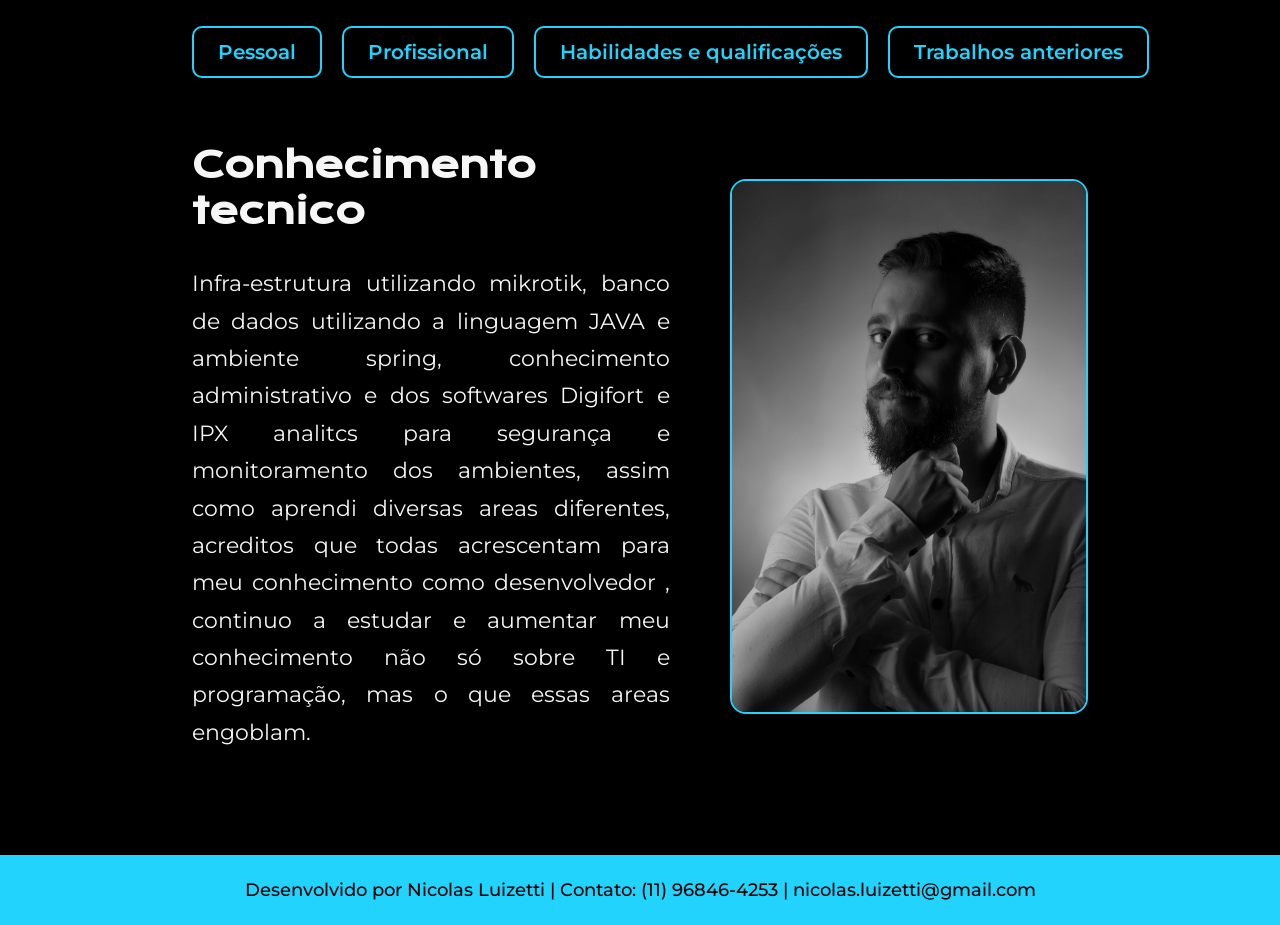
==== Apresentação/about.html @ 0be3229a "Add files via upload" ====
<!DOCTYPE html>
<html lang="pt-br">

<head>
    <meta charset="UTF-8">
    <meta http-equiv="X-UA-Compatible" content="IE=edge">
    <meta name="viewport" content="width=device-width, initial-scale=1.0">
    <title>Sobre mim</title>
    <link rel="stylesheet" href="style.css">
</head>

<body>
    <header class="cabecalho">
        <nav class="cabecalho__menu">
            <a class="cabecalho__menu__link" href="index.html">Pessoal</a>
            <a class="cabecalho__menu__link" href="about.html">Profissional</a>
            <a class="cabecalho__menu__link" href="skills.html">Habilidades e qualificações</a>
            <a class="cabecalho__menu__link" href="trabalhos anteriores.html">Trabalhos anteriores</a>
        </nav>
    </header>

    <main class="apresentacao">
        <section class="apresentacao__conteudo">
            <h1 class="apresentacao__conteudo__titulo">Conhecimento tecnico</h1>
            <p class="apresentacao__conteudo__texto">Infra-estrutura utilizando mikrotik, banco de dados utilizando a linguagem JAVA
                e ambiente spring, conhecimento administrativo e dos softwares Digifort e IPX analitcs para segurança e monitoramento dos ambientes,
                assim como aprendi diversas areas diferentes, acreditos que todas acrescentam para meu conhecimento como desenvolvedor
                , continuo a estudar e aumentar meu conhecimento não só sobre TI e programação, mas o que essas areas engoblam.
            </p>
          
        </section>
        <img src="./assets/imagem.jpeg" alt="Foto de Nicolas">
    </main>

    <footer class="rodape">
        <p>
Desenvolvido por Nicolas Luizetti | 
Contato: (11) 96846-4253 | 
nicolas.luizetti@gmail.com
</p>
    </footer>
</body>

</html>
---- Apresentação/style.css ----
@import url('https://fonts.googleapis.com/css2?family=Krona+One&family=Montserrat:wght@400;600&display=swap');

:root {
    --cor-primaria: #000000;
    --cor-secundaria: #F6F6F6;
    --cor-terciaria: #22D4FD;
    --cor-hover: #272727;

    --fonte-primaria: 'Krona One', sans-serif;
    --fonte-secundaria: 'Montserrat', sans-serif;
}

/* RESET */

*{
    margin: 0;
    padding: 0;
    box-sizing: border-box;
}

/* BODY */

body{
    background-color: var(--cor-primaria);
    color: var(--cor-secundaria);
}

/* CABEÇALHO */

.cabecalho{
    padding: 2% 0% 0% 15%;
}

.cabecalho__menu{
    display: flex;
    gap: 20px;
    flex-wrap: wrap;
}

/* BOTÕES DO MENU */

.cabecalho__menu__link{
    font-family: var(--fonte-secundaria);
    font-size: 20px;
    font-weight: 600;
    color: var(--cor-terciaria);
    text-decoration: none;

    border: 2px solid var(--cor-terciaria);
    border-radius: 10px;

    padding: 12px 24px;

    transition: all 0.3s ease;

    background-color: transparent;
}

/* EFEITO AO PASSAR O MOUSE */

.cabecalho__menu__link:hover{
    background-color: var(--cor-terciaria);
    color: var(--cor-primaria);

    transform: translateY(-3px);

    box-shadow: 0 8px 20px rgba(34, 212, 253, 0.3);
}

/* EFEITO AO CLICAR */

.cabecalho__menu__link:active{
    transform: scale(0.96);
}

/* CONTEÚDO */

.apresentacao{
    padding: 5% 15%;
    display: flex;
    align-items: center;
    justify-content: space-between;
    gap: 60px;
}

.apresentacao__conteudo{
    max-width: 615px;
    width: 100%;
    display: flex;
    flex-direction: column;
    gap: 30px;
}

.apresentacao__conteudo__titulo{
    font-size: 36px;
    font-family: var(--fonte-primaria);
    line-height: 1.3;
}

.apresentacao__conteudo__texto{
    font-size: 22px;
    font-family: var(--fonte-secundaria);
    line-height: 1.7;
    text-align: justify;
}

.titulo-destaque{
    color: var(--cor-terciaria);
}

/* IMAGEM */

.apresentacao img{
    width: 40%;
    max-width: 400px;
    border-radius: 16px;
    border: 2px solid var(--cor-terciaria);
    object-fit: cover;
}

/* HABILIDADES */

ul{
    list-style: none;
    display: flex;
    flex-direction: column;
    gap: 12px;
}

ul li{
    border: 1px solid var(--cor-terciaria);
    border-radius: 8px;
    padding: 14px 20px;
    font-size: 20px;
    font-family: var(--fonte-secundaria);
    transition: 0.3s;
}

ul li:hover{
    background-color: var(--cor-hover);
}

/* LINKS */

.apresentacao__links{
    display: flex;
    flex-direction: column;
    justify-content: space-between;
    align-items: center;
    gap: 32px;
}

.apresentacao__links__subtitulo{
    font-family: var(--fonte-primaria);
    font-weight: 400;
    font-size: 24px;
}

.apresentacao__links__link{
    display: flex;
    justify-content: center;
    gap: 16px;
    border: 2px solid var(--cor-terciaria);
    width: 378px;
    text-align: center;
    border-radius: 8px;
    font-size: 24px;
    font-weight: 600;
    padding: 21px 0;
    text-decoration: none;
    color: var(--cor-secundaria);
    font-family: var(--fonte-secundaria);
    transition: 0.3s;
}

.apresentacao__links__link:hover{
    background-color: var(--cor-hover);
}

/* RODAPÉ */

.rodape{
    color: var(--cor-primaria);
    background-color: var(--cor-terciaria);
    padding: 24px;
    text-align: center;
    font-family: var(--fonte-secundaria);
    font-size: 18px;
    font-weight: 500;
    margin-top: 40px;
}

/* RESPONSIVIDADE */

@media (max-width: 1024px){

    .cabecalho{
        padding: 5%;
    }

    .cabecalho__menu{
        justify-content: center;
        gap: 25px;
    }

    .apresentacao{
        flex-direction: column-reverse;
        padding: 5%;
        text-align: center;
    }

    .apresentacao__conteudo{
        align-items: center;
    }

    .apresentacao__conteudo__texto{
        text-align: center;
    }

    .apresentacao img{
        width: 70%;
    }
}

@media (max-width: 768px){

    .cabecalho__menu{
        flex-direction: column;
        align-items: center;
        gap: 18px;
    }

    .cabecalho__menu__link{
        font-size: 20px;
    }

    .apresentacao__conteudo__titulo{
        font-size: 28px;
    }

    .apresentacao__conteudo__texto{
        font-size: 18px;
    }

    .apresentacao img{
        width: 90%;
    }

    ul li{
        font-size: 18px;
    }

    .rodape{
        font-size: 16px;
    }
}
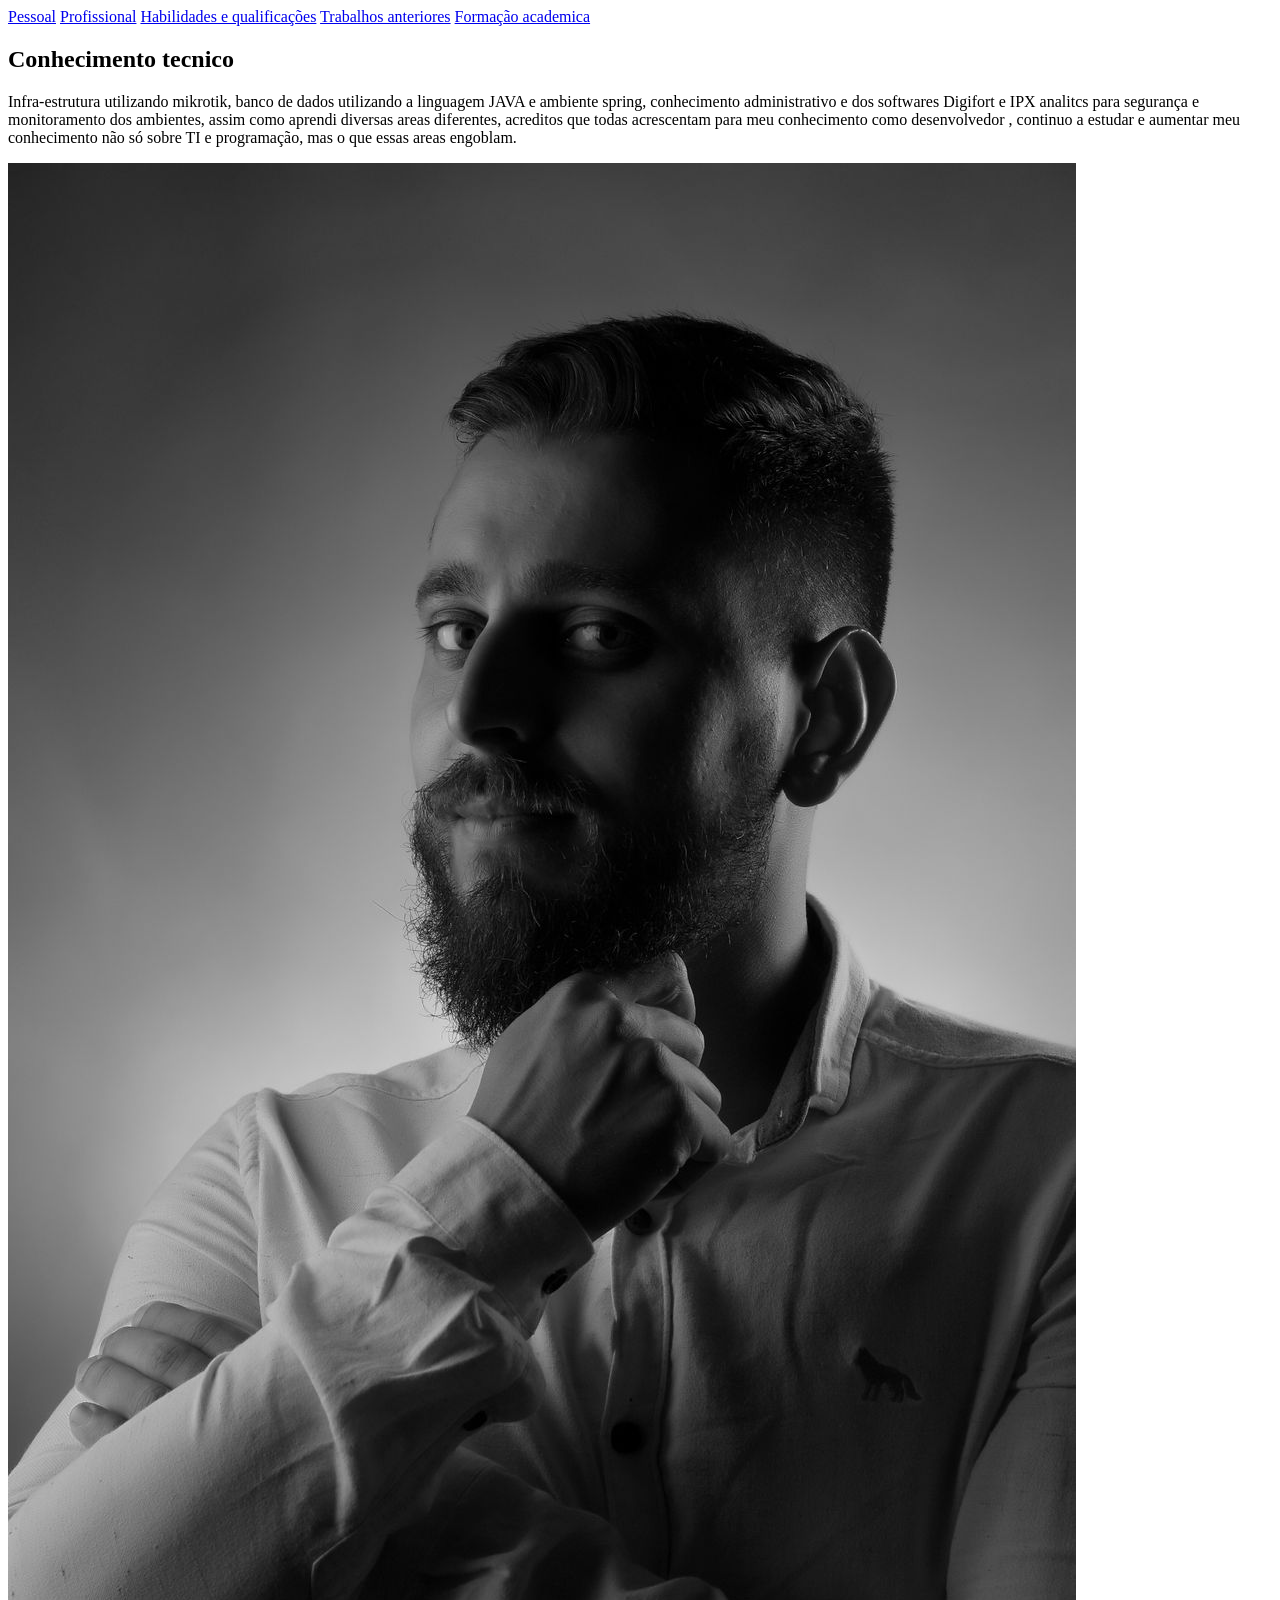
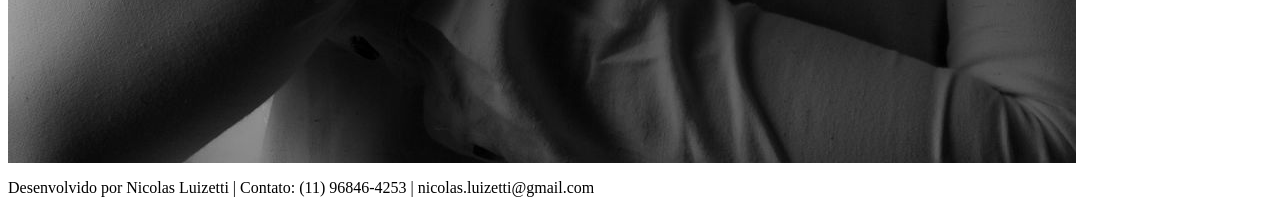
==== commit 51bfa097: "Update about.html" ====
--- a/Apresentação/about.html
+++ b/Apresentação/about.html
@@ -1,12 +1,3 @@
-<!DOCTYPE html>
-<html lang="pt-br">
-
-<head>
-    <meta charset="UTF-8">
-    <meta http-equiv="X-UA-Compatible" content="IE=edge">
-    <meta name="viewport" content="width=device-width, initial-scale=1.0">
-    <title>Sobre mim</title>
-    <link rel="stylesheet" href="style.css">
 </head>
 
 <body>
@@ -16,6 +7,7 @@
             <a class="cabecalho__menu__link" href="about.html">Profissional</a>
             <a class="cabecalho__menu__link" href="skills.html">Habilidades e qualificações</a>
             <a class="cabecalho__menu__link" href="trabalhos anteriores.html">Trabalhos anteriores</a>
+            <a class="cabecalho__menu__link" href="Formação academica.html">Formação academica</a>
         </nav>
     </header>
 
@@ -41,4 +33,5 @@
     </footer>
 </body>
 
-</html>+</html>
+</html>
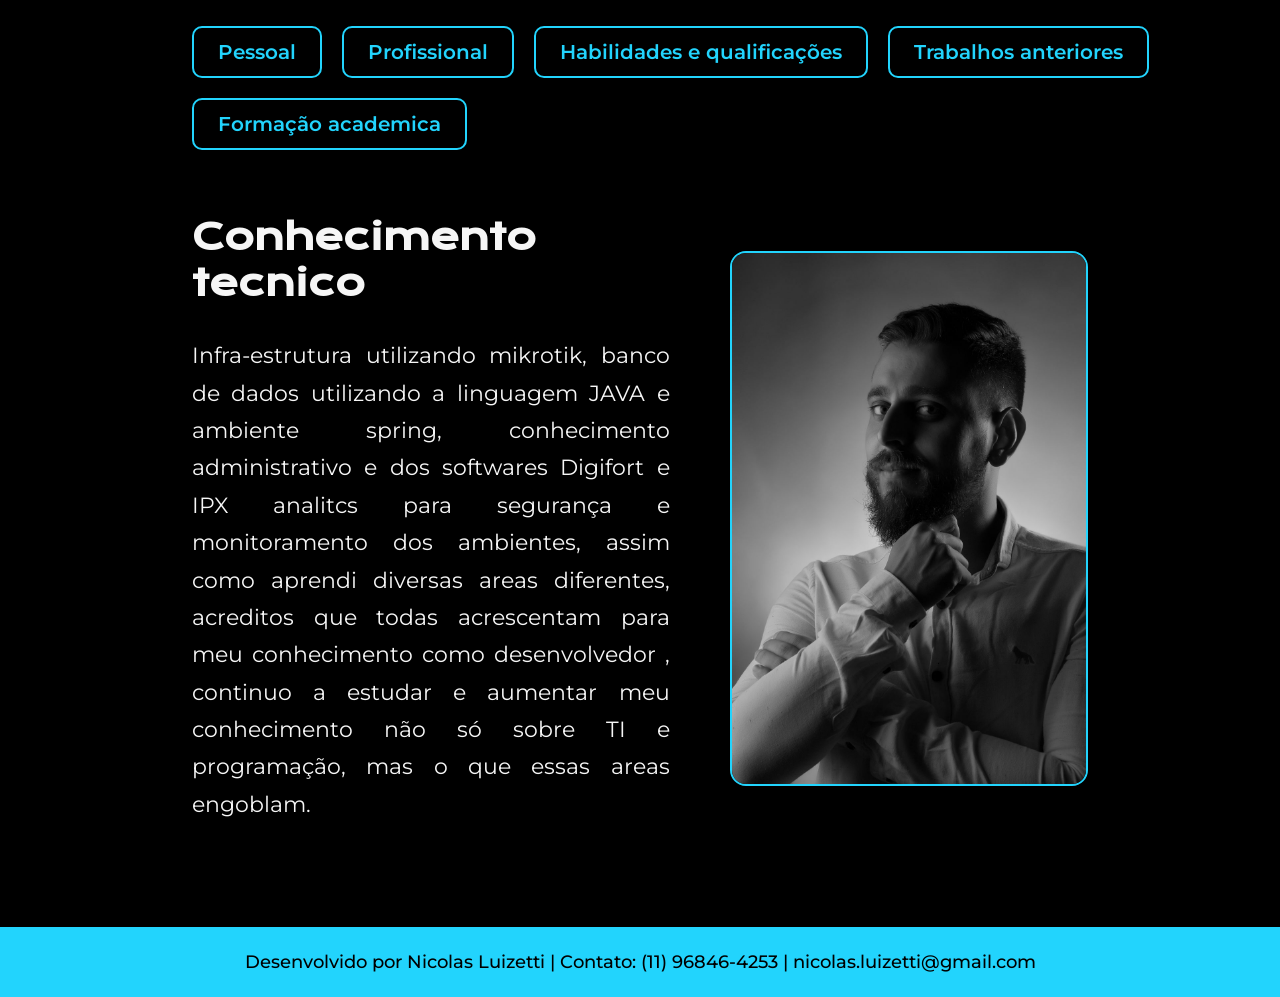
==== commit 786833d3: "Update about.html" ====
--- a/Apresentação/about.html
+++ b/Apresentação/about.html
@@ -9,6 +9,7 @@
             <a class="cabecalho__menu__link" href="trabalhos anteriores.html">Trabalhos anteriores</a>
             <a class="cabecalho__menu__link" href="Formação academica.html">Formação academica</a>
         </nav>
+        <link rel="stylesheet" href="style.css">
     </header>
 
     <main class="apresentacao">
--- a/Apresentação/style.css
+++ b/Apresentação/style.css
@@ -0,0 +1,257 @@
+@import url('https://fonts.googleapis.com/css2?family=Krona+One&family=Montserrat:wght@400;600&display=swap');
+
+:root {
+    --cor-primaria: #000000;
+    --cor-secundaria: #F6F6F6;
+    --cor-terciaria: #22D4FD;
+    --cor-hover: #272727;
+
+    --fonte-primaria: 'Krona One', sans-serif;
+    --fonte-secundaria: 'Montserrat', sans-serif;
+}
+
+/* RESET */
+
+*{
+    margin: 0;
+    padding: 0;
+    box-sizing: border-box;
+}
+
+/* BODY */
+
+body{
+    background-color: var(--cor-primaria);
+    color: var(--cor-secundaria);
+}
+
+/* CABEÇALHO */
+
+.cabecalho{
+    padding: 2% 0% 0% 15%;
+}
+
+.cabecalho__menu{
+    display: flex;
+    gap: 20px;
+    flex-wrap: wrap;
+}
+
+/* BOTÕES DO MENU */
+
+.cabecalho__menu__link{
+    font-family: var(--fonte-secundaria);
+    font-size: 20px;
+    font-weight: 600;
+    color: var(--cor-terciaria);
+    text-decoration: none;
+
+    border: 2px solid var(--cor-terciaria);
+    border-radius: 10px;
+
+    padding: 12px 24px;
+
+    transition: all 0.3s ease;
+
+    background-color: transparent;
+}
+
+/* EFEITO AO PASSAR O MOUSE */
+
+.cabecalho__menu__link:hover{
+    background-color: var(--cor-terciaria);
+    color: var(--cor-primaria);
+
+    transform: translateY(-3px);
+
+    box-shadow: 0 8px 20px rgba(34, 212, 253, 0.3);
+}
+
+/* EFEITO AO CLICAR */
+
+.cabecalho__menu__link:active{
+    transform: scale(0.96);
+}
+
+/* CONTEÚDO */
+
+.apresentacao{
+    padding: 5% 15%;
+    display: flex;
+    align-items: center;
+    justify-content: space-between;
+    gap: 60px;
+}
+
+.apresentacao__conteudo{
+    max-width: 615px;
+    width: 100%;
+    display: flex;
+    flex-direction: column;
+    gap: 30px;
+}
+
+.apresentacao__conteudo__titulo{
+    font-size: 36px;
+    font-family: var(--fonte-primaria);
+    line-height: 1.3;
+}
+
+.apresentacao__conteudo__texto{
+    font-size: 22px;
+    font-family: var(--fonte-secundaria);
+    line-height: 1.7;
+    text-align: justify;
+}
+
+.titulo-destaque{
+    color: var(--cor-terciaria);
+}
+
+/* IMAGEM */
+
+.apresentacao img{
+    width: 40%;
+    max-width: 400px;
+    border-radius: 16px;
+    border: 2px solid var(--cor-terciaria);
+    object-fit: cover;
+}
+
+/* HABILIDADES */
+
+ul{
+    list-style: none;
+    display: flex;
+    flex-direction: column;
+    gap: 12px;
+}
+
+ul li{
+    border: 1px solid var(--cor-terciaria);
+    border-radius: 8px;
+    padding: 14px 20px;
+    font-size: 20px;
+    font-family: var(--fonte-secundaria);
+    transition: 0.3s;
+}
+
+ul li:hover{
+    background-color: var(--cor-hover);
+}
+
+/* LINKS */
+
+.apresentacao__links{
+    display: flex;
+    flex-direction: column;
+    justify-content: space-between;
+    align-items: center;
+    gap: 32px;
+}
+
+.apresentacao__links__subtitulo{
+    font-family: var(--fonte-primaria);
+    font-weight: 400;
+    font-size: 24px;
+}
+
+.apresentacao__links__link{
+    display: flex;
+    justify-content: center;
+    gap: 16px;
+    border: 2px solid var(--cor-terciaria);
+    width: 378px;
+    text-align: center;
+    border-radius: 8px;
+    font-size: 24px;
+    font-weight: 600;
+    padding: 21px 0;
+    text-decoration: none;
+    color: var(--cor-secundaria);
+    font-family: var(--fonte-secundaria);
+    transition: 0.3s;
+}
+
+.apresentacao__links__link:hover{
+    background-color: var(--cor-hover);
+}
+
+/* RODAPÉ */
+
+.rodape{
+    color: var(--cor-primaria);
+    background-color: var(--cor-terciaria);
+    padding: 24px;
+    text-align: center;
+    font-family: var(--fonte-secundaria);
+    font-size: 18px;
+    font-weight: 500;
+    margin-top: 40px;
+}
+
+/* RESPONSIVIDADE */
+
+@media (max-width: 1024px){
+
+    .cabecalho{
+        padding: 5%;
+    }
+
+    .cabecalho__menu{
+        justify-content: center;
+        gap: 25px;
+    }
+
+    .apresentacao{
+        flex-direction: column-reverse;
+        padding: 5%;
+        text-align: center;
+    }
+
+    .apresentacao__conteudo{
+        align-items: center;
+    }
+
+    .apresentacao__conteudo__texto{
+        text-align: center;
+    }
+
+    .apresentacao img{
+        width: 70%;
+    }
+}
+
+@media (max-width: 768px){
+
+    .cabecalho__menu{
+        flex-direction: column;
+        align-items: center;
+        gap: 18px;
+    }
+
+    .cabecalho__menu__link{
+        font-size: 20px;
+    }
+
+    .apresentacao__conteudo__titulo{
+        font-size: 28px;
+    }
+
+    .apresentacao__conteudo__texto{
+        font-size: 18px;
+    }
+
+    .apresentacao img{
+        width: 90%;
+    }
+
+    ul li{
+        font-size: 18px;
+    }
+
+    .rodape{
+        font-size: 16px;
+    }
+}
+
